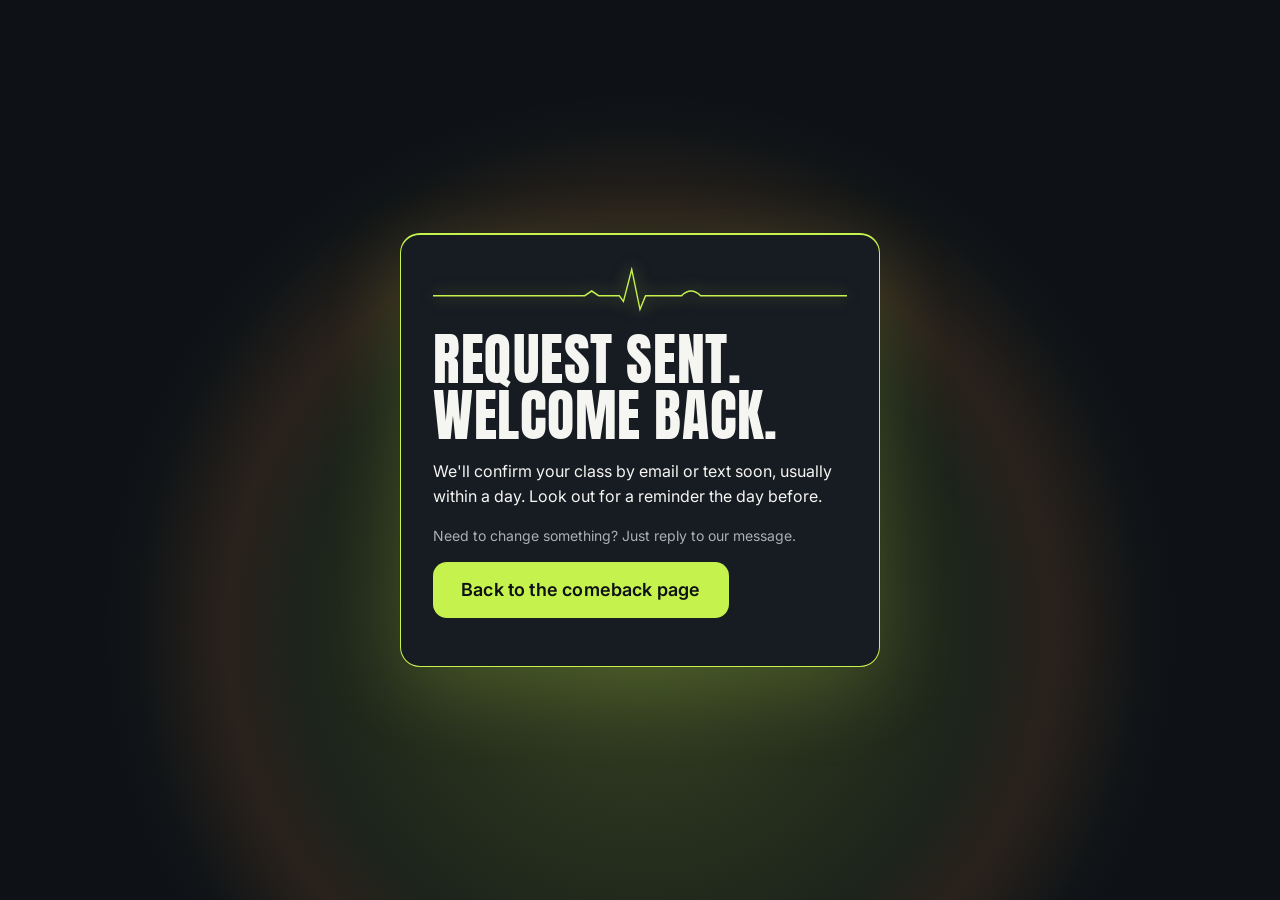
==== thanks.html @ 775b4cdd "FlexHaus Comeback booking page Co-Authored-By: Claude Opus 5.5 <noreply@anthropic.com>" ====
<!doctype html>
<html lang="en-IE">
<head>
<meta charset="utf-8">
<meta name="viewport" content="width=device-width, initial-scale=1">
<title>Request sent · FlexHaus</title>
<meta name="color-scheme" content="dark">
<link rel="preconnect" href="https://fonts.googleapis.com">
<link rel="preconnect" href="https://fonts.gstatic.com" crossorigin>
<link rel="stylesheet" href="https://fonts.googleapis.com/css2?family=Anton&family=Inter:wght@400;600&display=swap">
<link rel="stylesheet" href="css/main.css">
</head>
<body>
<main class="book" id="main">
  <div class="wrap">
    <div class="card done">
      <svg class="ecg ecg-done" style="stroke-dashoffset:0" aria-hidden="true" viewBox="0 0 600 60" preserveAspectRatio="none"><path pathLength="1" d="M0 36 H220 l10 -6 l10 6 H270 l6 7 l12 -40 l12 50 l8 -17 H360 q14 -12 28 0 H600"/></svg>
      <h1 class="display-m" style="margin:16px 0">Request sent. Welcome back.</h1>
      <p>We'll confirm your class by email or text soon, usually within a day. Look out for a reminder the day before.</p>
      <p class="small">Need to change something? Just reply to our message.</p>
      <p><a class="btn btn-volt" href="./">Back to the comeback page</a></p>
    </div>
  </div>
</main>
</body>
</html>
---- css/main.css ----
/* FlexHaus — The Comeback. Dark (Carbon) page; contrast pairs per design-spec §7.1. */
@font-face { font-family: "Anton Fallback"; src: local("Impact"), local("Arial Narrow Bold"); size-adjust: 95%; }
:root {
  --carbon: #0E1116; --chalk: #F5F5F2; --volt: #C6F24E; --volt-hi: #D8FF6A; --ember: #FF5A3C;
  --surface: #171B22; --line: #2A303A; --mist: #A9B0BA; --muted: #8A919C; --input-border: #737B87;
  --display: "Anton", "Anton Fallback", "Impact", "Haettenschweiler", "Arial Narrow Bold", sans-serif;
  --sans: "Inter", system-ui, -apple-system, "Segoe UI", Roboto, sans-serif;
  --ease-out: cubic-bezier(0.22, 1, 0.36, 1);
  --gutter: 16px;
}
@media (min-width: 768px) { :root { --gutter: 32px; } }
@media (min-width: 1200px) { :root { --gutter: 48px; } }

*, *::before, *::after { box-sizing: border-box; }
html { background: var(--carbon); color: var(--chalk); -webkit-text-size-adjust: 100%; scroll-behavior: smooth; }
html.rm { scroll-behavior: auto; }
body { margin: 0; background: var(--carbon); font: 400 16px/1.55 var(--sans); overflow-x: hidden; }
body.has-bar { padding-bottom: 76px; }
a { color: var(--volt); }
p { margin: 0 0 16px; }
h1, h2, h3 { margin: 0; font-weight: 400; }
.wrap { width: 100%; max-width: calc(1200px + 2 * var(--gutter)); margin: 0 auto; padding: 0 var(--gutter); }
.vh { position: absolute !important; width: 1px; height: 1px; overflow: hidden; clip: rect(0 0 0 0); clip-path: inset(50%); white-space: nowrap; }
.volt { color: var(--volt); }

/* Type tokens (§9) */
.display-xl, .display-l, .display-m, .display-s { font-family: var(--display); text-transform: uppercase; font-weight: 400; }
.display-xl { font-size: clamp(56px, 9vw, 112px); line-height: .95; letter-spacing: .005em; }
.display-l { font-size: clamp(44px, 6vw, 96px); line-height: 1; letter-spacing: .01em; }
.display-m { font-size: clamp(40px, 4.6vw, 56px); line-height: 1; letter-spacing: .01em; }
.display-s { font-size: clamp(26px, 2.6vw, 32px); line-height: 1.05; letter-spacing: .02em; }
.eyebrow { font: 600 12px/1.2 var(--sans); letter-spacing: .12em; text-transform: uppercase; color: var(--volt); margin-bottom: 16px; }
.small { font-size: 14px; line-height: 1.5; color: var(--mist); }

/* Focus (§7.2) */
:focus { outline: none; }
:focus-visible { outline: 3px solid var(--volt); outline-offset: 3px; box-shadow: 0 0 0 6px rgba(14,17,22,.9); border-radius: 6px; }
[tabindex="-1"]:focus-visible { outline-offset: 6px; }

/* Skip link */
.skip { position: absolute; left: 12px; top: -80px; z-index: 50; background: var(--volt); color: var(--carbon); font-weight: 600; padding: 12px 20px; min-height: 44px; border-radius: 999px; text-decoration: none; }
.skip:focus, .skip:focus-visible { top: 12px; }

/* Canvas (inserted by JS) */
#scene { position: fixed; inset: 0; width: 100%; height: 100%; z-index: 0; display: block; opacity: 0; transition: opacity .6s ease; pointer-events: none; }
#scene.on { opacity: 1; }
main, .site-foot { position: relative; z-index: 1; }

/* Header */
.site-head { position: absolute; top: 0; left: 0; right: 0; z-index: 5; height: 56px; display: flex; align-items: center; justify-content: space-between; padding: 0 var(--gutter); padding-top: env(safe-area-inset-top); }
.wordmark { font: 400 20px/1 var(--display); letter-spacing: .06em; color: var(--chalk); }
.pause { display: inline-flex; align-items: center; gap: 8px; min-width: 44px; min-height: 44px; padding: 0 14px; border-radius: 999px; border: 1px solid var(--input-border); background: rgba(14,17,22,.7); color: var(--chalk); font: 600 14px/1 var(--sans); cursor: pointer; }
.pause[hidden] { display: none; }
.pause svg { fill: currentColor; }
.pause[aria-pressed="true"] { border-color: var(--volt); color: var(--volt); }
@media (max-width: 420px) { .pause-label { position: absolute; width: 1px; height: 1px; overflow: hidden; clip-path: inset(50%); } .pause { padding: 0; justify-content: center; width: 44px; } }

/* Buttons */
.btn { display: inline-flex; align-items: center; justify-content: center; gap: 10px; min-height: 56px; padding: 0 28px; border-radius: 14px; font: 600 18px/1 var(--sans); letter-spacing: .01em; text-decoration: none; border: 0; cursor: pointer; transition: background-color .15s ease-out, transform .15s ease-out; }
.btn-volt { background: var(--volt); color: var(--carbon); }
@media (pointer: fine) { .btn-volt:hover { background: var(--volt-hi); transform: translateY(-1px); } }
.btn-volt:active { transform: scale(.98); transition-duration: .08s; }
.btn[aria-disabled="true"] { cursor: progress; }

/* Static hero art + vignette (shared by no-JS, reduced-motion, no-WebGL) */
.hero { position: relative; min-height: 100vh; min-height: 100svh; display: flex; align-items: flex-end; padding: 96px 0 56px;
  background:
    radial-gradient(ellipse at 50% 40%, #161A21 0%, rgba(14,17,22,0) 70%),
    repeating-linear-gradient(0deg, rgba(245,245,242,.03) 0 1px, transparent 1px 22px),
    var(--carbon); }
.ecg { fill: none; stroke: var(--volt); stroke-width: 2; vector-effect: non-scaling-stroke; filter: drop-shadow(0 0 8px rgba(198,242,78,.6)); }
.ecg-hero { position: absolute; left: 0; right: 0; top: 28%; width: 100%; height: 22vh; transition: opacity .6s ease; }
html[data-gl="on"] .ecg-hero, html[data-gl="frozen"] .ecg-hero { opacity: 0; }
html[data-gl="on"] .hero, html[data-gl="frozen"] .hero { background: transparent; }
.hero-inner { position: relative; }
.hero-sub { font-size: 18px; line-height: 1.45; color: var(--mist); max-width: 34ch; margin: 20px 0 28px; }
.hero h1 { max-width: 9ch; text-shadow: 0 2px 24px rgba(14,17,22,.8); }
.cta-row .btn { width: 100%; }
.micro { font-size: 14px; color: var(--muted); margin: 12px 0 0; }
.cue { display: block; margin: 24px auto 0; color: var(--mist); animation: cue 2s ease-in-out infinite; }
@keyframes cue { 50% { transform: translateY(6px); } }
@media (min-width: 768px) {
  .hero { align-items: center; }
  .cta-row { display: flex; align-items: center; gap: 20px; flex-wrap: wrap; }
  .cta-row .btn { width: auto; min-width: 280px; }
  .micro { margin: 0; }
  .hero-sub { font-size: 20px; }
  .ecg-hero { top: 40%; }
}

/* Momentum (scene 2): sticky pins, scrims */
.momentum { position: relative; padding: 48px 0; }
.beat-wrap { min-height: 60vh; min-height: 60svh; }
.line { position: sticky; top: 30vh; top: 30svh; display: inline-block; max-width: 14ch; padding: 12px 16px; margin: 0 -16px;
  background: rgba(14,17,22,.6); box-shadow: 0 0 32px 28px rgba(14,17,22,.6); border-radius: 24px; }
.line span { display: block; }
.line .volt { display: inline; }
.line p { margin: 0 0 12px; }
@media (min-width: 768px) { .line { max-width: 16ch; } }
.text-link { display: inline-flex; align-items: center; min-height: 44px; font: 600 16px/1.2 var(--sans); color: var(--volt); }
.reveal { transition: opacity .5s var(--ease-out), transform .5s var(--ease-out); }
.reveal-ready .reveal:not(.in) { opacity: 0; transform: translateY(24px); }

/* Proof (scene 3) */
.proof { padding: 96px 0; min-height: 120vh; }
.proof h2 { margin-bottom: 32px; }
.beats { list-style: none; margin: 0 0 32px; padding: 0; display: grid; gap: 24px; }
.beat { background: rgba(23,27,34,.92); border: 1px solid var(--line); border-top: 3px solid var(--volt); border-radius: 16px; padding: 24px; }
.beat-num { display: block; font: 400 20px/1 var(--display); color: var(--volt); margin-bottom: 12px; }
.beat h3 { margin-bottom: 12px; }
.beat p { margin: 0; color: var(--mist); }
.beat .stat { color: var(--chalk); font-size: 18px; line-height: 1.45; }
.beat .stat strong { font-weight: 600; }
.fn { display: inline-flex; min-width: 24px; min-height: 24px; justify-content: center; text-decoration: none; padding: 0 2px; }
.footnote { margin-top: 24px; font-size: 12px; line-height: 1.4; color: var(--muted); max-width: 60ch; }
.footnote a { color: var(--muted); }
@media (min-width: 900px) {
  .beats { grid-template-columns: repeat(3, 1fr); }
  .beat:nth-child(2) { transition-delay: .08s; } .beat:nth-child(3) { transition-delay: .16s; }
  .footnote { font-size: 13px; }
}

/* Booking (scene 4) */
.book { position: relative; min-height: 100vh; min-height: 100svh; padding: 96px 0; display: flex; align-items: center; }
html:not([data-gl="on"]):not([data-gl="frozen"]) .book { background: radial-gradient(circle at 50% 70%, rgba(198,242,78,.22), transparent 60%), radial-gradient(circle at 50% 70%, transparent 38%, rgba(255,90,60,.08) 46%, transparent 56%); }
.book-grid { display: grid; gap: 32px; }
.see-you { display: none; margin: 0; }
@media (min-width: 1024px) {
  .book-grid { grid-template-columns: 5fr 1fr 6fr; align-items: center; }
  .see-you { display: block; grid-column: 1; font-size: clamp(64px, 7vw, 96px); text-shadow: 0 2px 30px rgba(14,17,22,.9); }
  .card { grid-column: 3; justify-self: end; }
}
.card { position: relative; width: 100%; max-width: 480px; margin: 0 auto; background: var(--surface); border: 1px solid var(--line); border-top: 2px solid var(--volt); border-radius: 20px; padding: 20px; box-shadow: 0 24px 80px rgba(198,242,78,.18); transition: border-color .3s ease; }
@media (min-width: 768px) { .card { padding: 32px; } }
.card h2 { margin-bottom: 8px; scroll-margin-top: 24px; }
.card-intro { color: var(--mist); }
.form { margin: 0; }
.group { border: 0; padding: 0; margin: 0 0 24px; min-width: 0; }
.label { display: block; font: 600 15px/1.3 var(--sans); color: var(--chalk); margin: 0 0 10px; padding: 0; }
.sublabel { display: block; font: 600 14px/1.3 var(--sans); color: var(--mist); margin: 0 0 6px; }
.opt { font-weight: 400; color: var(--mist); }
.tag { display: inline-block; font: 600 11px/1 var(--sans); letter-spacing: .12em; text-transform: uppercase; color: var(--volt); margin-left: 6px; vertical-align: 1px; }

/* chips + rows: native radios, visually restyled (not display:none) */
.chips { display: flex; flex-wrap: wrap; gap: 8px; }
.chip, .row { position: relative; cursor: pointer; }
.chip input, .row input { position: absolute; opacity: 0; width: 100%; height: 100%; inset: 0; margin: 0; cursor: pointer; }
.chip > span { display: inline-flex; align-items: center; min-height: 44px; padding: 0 16px; border: 1px solid var(--input-border); border-radius: 999px; color: var(--chalk); font: 600 15px/1 var(--sans); }
.chip input:checked + span { background: var(--volt); border-color: var(--volt); color: var(--carbon); }
.chip input:checked + span::before { content: "✓"; margin-right: 6px; }
.chip input:checked + span .tag { color: var(--carbon); }
.chip input:focus-visible + span, .row input:focus-visible + span { outline: 3px solid var(--volt); outline-offset: 3px; box-shadow: 0 0 0 6px rgba(14,17,22,.9); }
.rows { display: grid; gap: 8px; }
.row > span { display: flex; align-items: center; flex-wrap: wrap; min-height: 56px; padding: 8px 16px 8px 48px; border: 1px solid var(--input-border); border-radius: 12px; color: var(--chalk); font-size: 16px; line-height: 1.3; }
.row > span::before { content: ""; position: absolute; left: 16px; top: 50%; width: 20px; height: 20px; margin-top: -10px; border: 2px solid var(--input-border); border-radius: 50%; }
.row input:checked + span { border-color: var(--volt); background: rgba(198,242,78,.06); }
.row input:checked + span::before { border-color: var(--volt); background: radial-gradient(circle, var(--volt) 0 5px, transparent 6px); }
@media (pointer: fine) { .chip:hover > span, .row:hover > span { border-color: var(--chalk); } .chip input:checked + span { border-color: var(--volt); } }

.field { margin: 0 0 20px; }
.contact { margin: 0 0 24px; }
.contact .field { margin-bottom: 12px; }
input[type="text"], input[type="email"], input[type="tel"], textarea { display: block; width: 100%; min-height: 52px; padding: 12px 14px; background: var(--carbon); color: var(--chalk); border: 1px solid var(--input-border); border-radius: 12px; font: 400 16px/1.3 var(--sans); }
textarea { resize: vertical; min-height: 96px; }
@media (pointer: fine) { input:hover, textarea:hover { border-color: var(--chalk); } }
input:focus-visible, textarea:focus-visible, input:focus, textarea:focus { border-color: var(--volt); outline: 3px solid var(--volt); outline-offset: 3px; box-shadow: 0 0 0 6px rgba(14,17,22,.9); }
[aria-invalid="true"] { border: 2px solid var(--ember) !important; }
.hint { font-size: 14px; color: var(--mist); margin: 6px 0 0; }
.err { display: flex; gap: 6px; align-items: flex-start; font-size: 14px; line-height: 1.4; color: var(--ember); margin: 6px 0 0; }
.err::before { content: "!"; display: inline-grid; place-items: center; flex: none; width: 18px; height: 18px; border-radius: 50%; background: var(--ember); color: var(--carbon); font-weight: 600; font-size: 12px; }
.err[hidden] { display: none; }
.hp { position: absolute; left: -9999px; width: 1px; height: 1px; overflow: hidden; }
.btn-submit { width: 100%; margin: 4px 0 20px; }
.spinner { width: 16px; height: 16px; border: 2px solid rgba(14,17,22,.3); border-top-color: var(--carbon); border-radius: 50%; animation: spin .8s linear infinite; }
@keyframes spin { to { transform: rotate(360deg); } }
.optout { color: var(--chalk); display: inline-block; padding: 12px 0; margin: -12px 0; }
.alert:empty { display: none; }
.alert { margin-top: 16px; padding: 14px 16px; border: 1px solid var(--ember); border-radius: 12px; color: var(--chalk); font-size: 15px; }
.alert a { color: var(--volt); }

/* Success */
.card-done { padding-top: 8px; }
.card-done h2 { margin: 16px 0 16px; }
.card-done p { color: var(--chalk); }
.card-done .small { color: var(--mist); }
.ecg-done { display: block; width: 100%; height: 48px; stroke-dasharray: 1; stroke-dashoffset: 1; }
.card.done .ecg-done { animation: draw 1.1s cubic-bezier(.65,0,.35,1) forwards; }
@keyframes draw { to { stroke-dashoffset: 0; } }
.card.done { border-color: var(--volt); }
.card.pulse { animation: cardpulse .54s ease-in-out 1; }
@keyframes cardpulse {
  0%, 33.3%, 66.6%, 100% { transform: scale(1); box-shadow: 0 24px 80px rgba(198,242,78,.18); }
  16.6%, 50%, 83.3% { transform: scale(1.015); box-shadow: 0 24px 80px rgba(198,242,78,.45); }
}
.done-actions { display: flex; flex-wrap: wrap; gap: 12px; margin-top: 8px; }
.btn-ghost { background: transparent; color: var(--chalk); border: 1px solid var(--input-border); min-height: 48px; font-size: 16px; padding: 0 20px; }

/* Sticky mobile bar */
.sticky-bar { position: fixed; left: 0; right: 0; bottom: 0; z-index: 20; padding: 12px 16px calc(12px + env(safe-area-inset-bottom)); background: linear-gradient(to top, rgba(14,17,22,.95) 60%, rgba(14,17,22,0)); transform: translateY(110%); transition: transform .25s var(--ease-out); }
.sticky-bar .btn { width: 100%; min-height: 52px; }
.sticky-bar.show { transform: none; }
@media (min-width: 768px) { .sticky-bar { display: none; } }
.no-js-hide { display: none; }

/* Footer */
.site-foot { padding: 32px 0 48px; border-top: 1px solid var(--line); background: var(--carbon); font-size: 14px; color: var(--muted); }
.site-foot a { color: var(--chalk); display: inline-block; padding: 10px 0; margin: -10px 0; }
.site-foot p { margin: 0 0 8px; }

/* Reduced motion (class set from media query or ?reducedmotion=1), and Pause motion */
html.rm *, html.rm *::before, html.rm *::after { animation: none !important; transition: none !important; }
html.rm .reveal { opacity: 1 !important; transform: none !important; }
html.rm .ecg-done { stroke-dashoffset: 0; }
html.rm .line, html.paused .line { position: static; }
html.rm .beat-wrap, html.paused .beat-wrap { min-height: 0; padding: 48px var(--gutter); }
html.paused .cue { animation: none; }
@media (prefers-reduced-motion: reduce) {
  *, *::before, *::after { animation: none !important; transition: none !important; scroll-behavior: auto !important; }
  .line { position: static; } .beat-wrap { min-height: 0; padding-top: 48px; padding-bottom: 48px; }
  .ecg-done { stroke-dashoffset: 0; }
}

@media print {
  html, body { background: #fff; color: #0E1116; }
  #scene, .sticky-bar, .pause, .cue, .ecg { display: none !important; }
  .volt, .eyebrow, a { color: #3F5C00; }
}
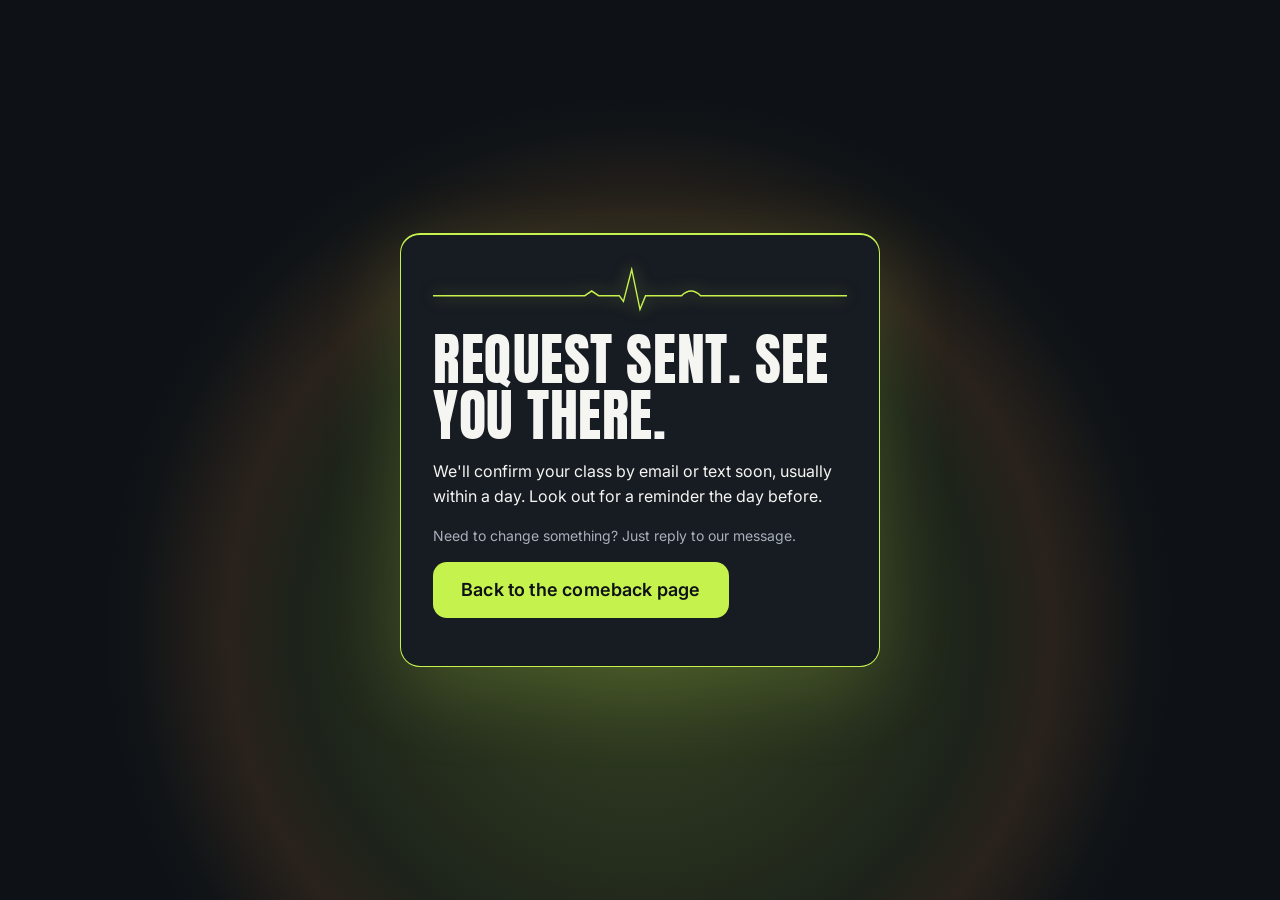
==== commit 7a438d63: "Apply cold-verify fixes: correct stat wording, drop 'Welcome back', a11y + layout fixes Co-Authored-" ====
--- a/thanks.html
+++ b/thanks.html
@@ -15,7 +15,7 @@
   <div class="wrap">
     <div class="card done">
       <svg class="ecg ecg-done" style="stroke-dashoffset:0" aria-hidden="true" viewBox="0 0 600 60" preserveAspectRatio="none"><path pathLength="1" d="M0 36 H220 l10 -6 l10 6 H270 l6 7 l12 -40 l12 50 l8 -17 H360 q14 -12 28 0 H600"/></svg>
-      <h1 class="display-m" style="margin:16px 0">Request sent. Welcome back.</h1>
+      <h1 class="display-m" style="margin:16px 0">Request sent. See you there.</h1>
       <p>We'll confirm your class by email or text soon, usually within a day. Look out for a reminder the day before.</p>
       <p class="small">Need to change something? Just reply to our message.</p>
       <p><a class="btn btn-volt" href="./">Back to the comeback page</a></p>
--- a/css/main.css
+++ b/css/main.css
@@ -96,6 +96,7 @@
 .line span { display: block; }
 .line .volt { display: inline; }
 .line p { margin: 0 0 12px; }
+div.line { max-width: min(22rem, 100%); } /* div wrapper has body font-size, so 14ch was ~120px */
 @media (min-width: 768px) { .line { max-width: 16ch; } }
 .text-link { display: inline-flex; align-items: center; min-height: 44px; font: 600 16px/1.2 var(--sans); color: var(--volt); }
 .reveal { transition: opacity .5s var(--ease-out), transform .5s var(--ease-out); }
